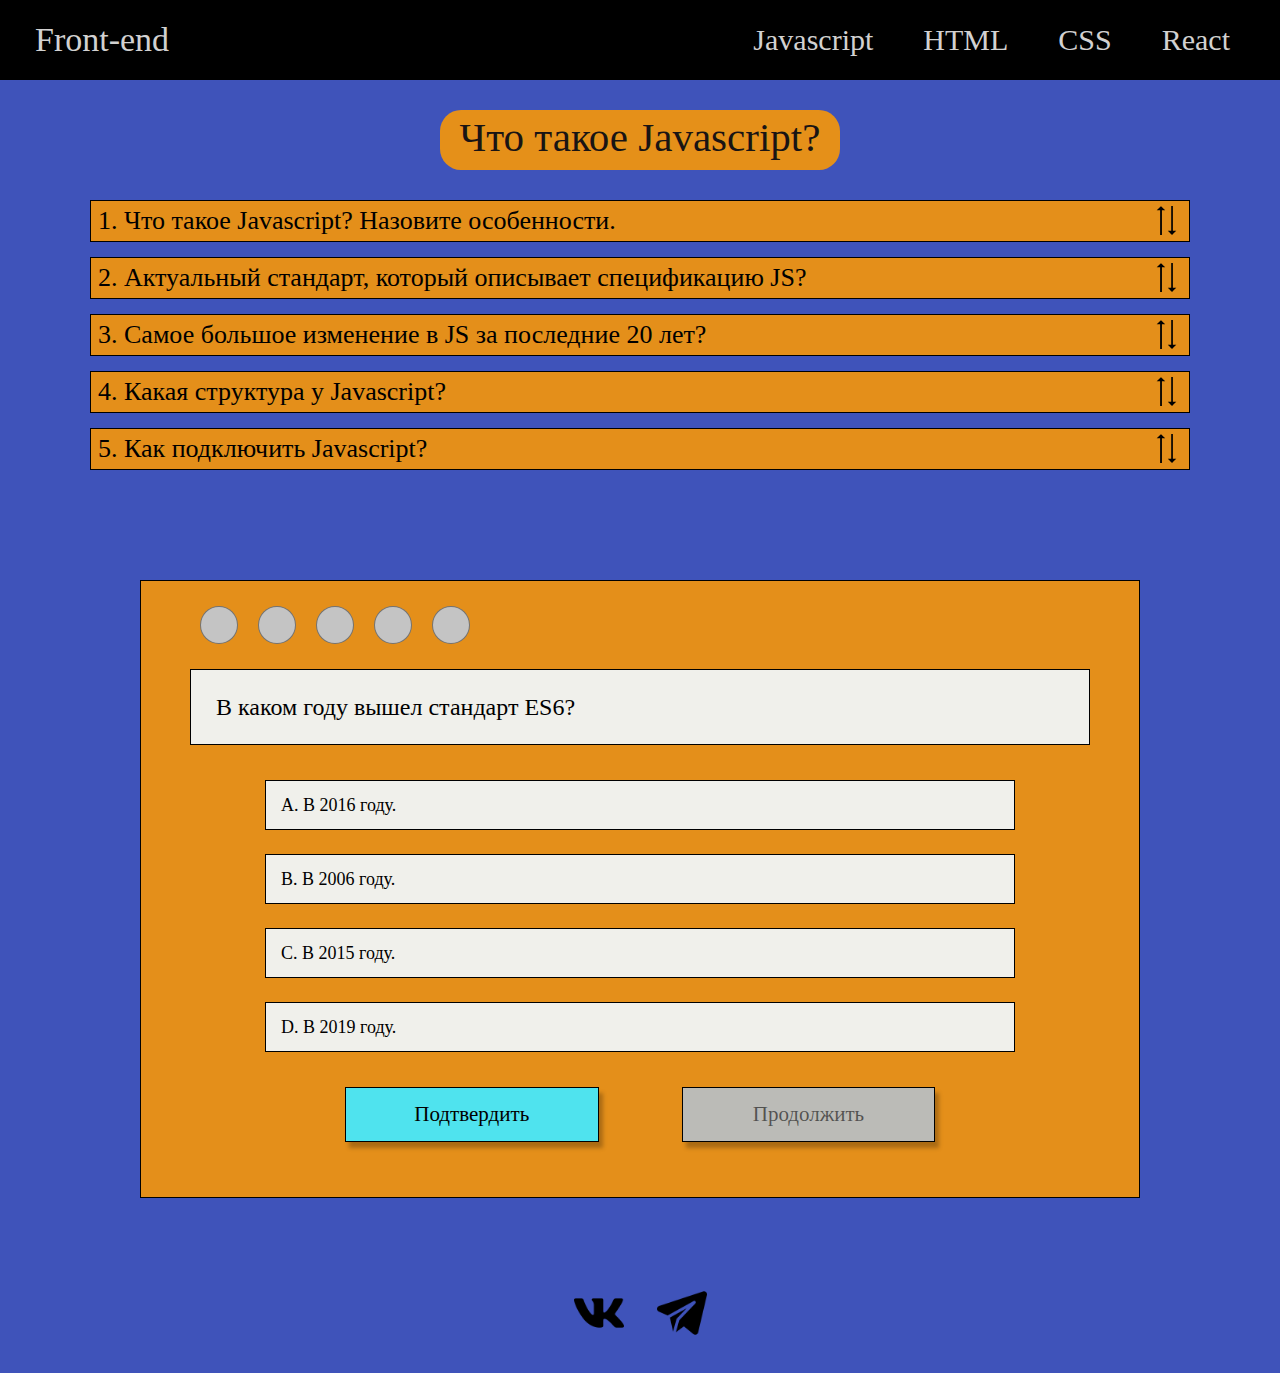
==== index.html @ df916495 "добавил стили для адаптивного меню" ====
<!DOCTYPE html>
<html lang="en">
<head>
    <meta charset="UTF-8">
    <meta http-equiv="X-UA-Compatible" content="IE=edge">
    <link rel="stylesheet" href="/css/style.css">
    <meta name="viewport" content="width=device-width, initial-scale=1.0">
    <title>Document</title>
</head>
<body>
    <wrapper class="wrapper">
        <header class="menu">
            <div class="menu__container">
                <div class="menu__row">
                    <div class="menu__title">Front-end</div>
                    <div class="menu__links">
                        <a href="" class="menu__link">Javascript</a>
                        <a href="" class="menu__link">HTML</a>
                        <a href="" class="menu__link">CSS</a>
                        <a href="" class="menu__link">React</a>
                    </div>
                    <div class="menu__burger">
                        <div class="menu__burger_slash1"></div>
                        <div class="menu__burger_slash2"></div>
                        <div class="menu__burger_slash3"></div>
                    </div>
                </div>
            </div>
        </header>
        <main class="main">
            <section class="answors">
                <div class="answors__container">
                    <div class="answors__title">Что такое Javascript?</div>
                        <ul class="answors__list">
                            <li class="answors__answor">Что такое Javascript? Назовите особенности.<span class="answors__arrow"></span></li>
                            <div class="answors__antwort"><p>Javascript - это полноценный динамический язык программирования, который применяется к HTML документу, и может обеспечить динамическую интерактивность на веб-сайтах.</p> 
                            <p>Обладает мультипарадигменностью, псевдомногопоточностью,  динамической типизацией, автоматическим управлением памятью и прототипным программированием.</p></div>
                            <li class="answors__answor">Актуальный стандарт, который описывает спецификацию JS?<span class="answors__arrow"></span></li>
                            <div class="answors__antwort"><p>ECMA-262(ECMAScript, ES) </p></div>
                            <li class="answors__answor">Самое большое изменение в JS за последние 20 лет?<span class="answors__arrow"></span></li>
                            <div class="answors__antwort"><p>Выход стандарта ECMAScript 2015(ES6), существенно упростившего работу над кодом.</p></div>
                            <li class="answors__answor">Какая структура у Javascript?<span class="answors__arrow"></span></li>
                            <div class="answors__antwort"><p>Javascript состоит из ядра(ECMAScript), BOM, DOM.</p></div>
                            <li class="answors__answor">Как подключить Javascript?<span class="answors__arrow"></span></li>
                            <div class="answors__antwort"><p>Можно написать код внутри тега &lt;script&gt; или внутри HTML тегов, но самый верный способ добавления это вынесение JS-кода в отдельный файл и подключение его в конце &lt;body&gt; с помощью тега &lt;script&gt;, где в атрибуте "src" указывается имя файла с кодом.</p>
                                <br>
                            <img src="/img/scriptsrc.png" alt=""></div>
                            </ul>
                </div>
            </section>
            <section class="test">
                <div class="test__container">
                    <div class="test__checks">
                        <div class="test__check-gray"></div>
                        <div class="test__check-gray"></div>
                        <div class="test__check-gray"></div>
                        <div class="test__check-gray"></div>
                        <div class="test__check-gray"></div>
                    </div>
                    <div class="test__answor">В каком году вышел стандарт ES6?</div>
                    <ul class="test__antworts">
                        <li class="test__antwort">В 2016 году.</li>
                        <li class="test__antwort">В 2006 году.</li>
                        <li class="test__antwort" value="yes">В 2015 году.</li>
                        <li class="test__antwort">В 2019 году.</li>
                    </ul>
                    <div class="test__buttons">
                        <button class="test__button-confirm">Подтвердить</button>
                        <button class="test__button-next">Продолжить</button>
                    </div>
                </div>
            </section>
        </main>
        <footer class="footer">
            <div class="footer__social">
                <a href="https://vk.com/jaikaandreika" target="_blank"> <img src="/img/vk.png" alt="ссылка на вк"></a>
                <a href="https://t.me/andrain30" target="_blank"> <img src="/img/telegram.png" alt="ссылка на телеграм"></a>
            </div>
        </footer>
    </wrapper>
    <script src="/script/index.js"></script>
    <script src="/script/test.js"></script>
</body>
</html>
---- css/style.css ----
@charset "UTF-8";
/*Обнуление*/
* {
  padding: 0;
  margin: 0;
  border: 0;
}

*, *:before, *:after {
  box-sizing: border-box;
}

:focus, :active {
  outline: none;
}

a:focus, a:active {
  outline: none;
}

nav, footer, header, aside {
  display: block;
}

html, body {
  font-family: Rubik;
  height: 100%;
  width: 100%;
  font-size: 100%;
  line-height: 1;
  font-size: 12px;
  -ms-text-size-adjust: 100%;
  -moz-text-size-adjust: 100%;
  -webkit-text-size-adjust: 100%;
}

input, button, textarea {
  font-family: inherit;
}

input::-ms-clear {
  display: none;
}

button {
  cursor: pointer;
}

button::-moz-focus-inner {
  padding: 0;
  border: 0;
}

a, a:visited {
  text-decoration: none;
}

a:hover {
  text-decoration: none;
}

ul, li {
  list-style: none;
}

img {
  vertical-align: top;
}

h1, h2, h3, h4, h5, h6 {
  font-size: inherit;
  font-weight: 400;
}

/*--------------------*/
body {
  background-color: rgba(25, 49, 172, 0.837);
}

.wrapper {
  overflow: hidden;
  min-height: 100%;
  display: flex;
  flex-direction: column;
}

.menu__container {
  margin: 0 auto;
  background-color: #000000;
}

.menu__row {
  padding: 0 25px;
  display: flex;
  align-items: center;
  margin-bottom: 30px;
}

@media (max-width: 841px) {
  .menu__row {
    height: 60px;
  }
}

.menu__title {
  color: #d2d1d1;
  font-size: 34px;
  padding: 10px;
  flex: 0 0 200px;
}

@media (max-width: 1137px) {
  .menu__title {
    font-size: 30px;
  }
}

@media (max-width: 1137px) and (max-width: 841px) {
  .menu__title {
    font-size: 28px;
  }
}

.menu__links {
  height: 80px;
  flex: 0 1 100%;
  display: flex;
  align-items: center;
  justify-content: flex-end;
}

.menu__link {
  color: #d2d1d1;
  text-decoration: none;
  font-size: 30px;
  padding: 10px 25px;
}

@media (max-width: 1137px) {
  .menu__link {
    font-size: 28px;
  }
}

@media (max-width: 1137px) and (max-width: 841px) {
  .menu__link {
    font-size: 26px;
    padding: 8px 20px;
  }
}

@media (max-width: 1137px) and (max-width: 841px) and (max-width: 710px) {
  .menu__link {
    display: none;
  }
}

.menu__burger {
  width: 28px;
  height: 26px;
  position: relative;
  display: none;
}

@media (max-width: 710px) {
  .menu__burger {
    display: block;
    padding: 0 10px;
  }
}

.menu__burger_slash1 {
  background-color: #fefefe;
  width: 28px;
  height: 2px;
  position: absolute;
  top: 0;
  left: 0;
}

.menu__burger_slash2 {
  position: absolute;
  top: 13px;
  left: 0;
  background-color: #fefefe;
  width: 28px;
  height: 2px;
}

.menu__burger_slash3 {
  position: absolute;
  bottom: 0;
  left: 0;
  background-color: #fefefe;
  width: 28px;
  height: 2px;
}

.main {
  flex: 1 0 auto;
  padding: 0 15px;
}

.answors__block {
  margin-bottom: 54px;
}

.answors__container {
  width: 1100px;
  margin: 0 auto;
}

.answors__title {
  max-width: 400px;
  margin: 0 auto;
  height: 60px;
  background: #ff9900dd;
  font-size: 41px;
  line-height: 25px;
  padding: 15px 0;
  margin-bottom: 30px;
  text-align: center;
  border-radius: 21px;
  color: #191414;
}

@media (max-width: 992px) {
  .answors__title {
    max-width: 300px;
    font-size: 30px;
  }
}

.answors__answor {
  width: 1100px;
  list-style-position: inside;
  list-style-type: decimal;
  background: #ff9900dc;
  border: 1.7px solid #000000;
  border-bottom: 1.7px solid black;
  font-size: 26px;
  padding: 7px;
  margin-bottom: 15px;
  position: relative;
}

.answors__arrow:after {
  content: "";
  background: url("/img/arrows.svg") no-repeat;
  background-size: 45px 29px;
  width: 45px;
  height: 29px;
  position: absolute;
  top: 5px;
  right: 0;
  cursor: pointer;
}

.answors__antwort {
  width: 1100px;
  font-size: 0;
  font-weight: 0;
  height: 0px;
  overflow: hidden;
  transition: 0.5s ease-in;
}

.answors__antwort p {
  margin-bottom: 15px;
}

.answors__antwort p:last-child {
  margin: 0;
}

.answors__antwort:last-child {
  margin-bottom: 95px;
}

.answors__antwort-visible {
  transition: 0.5s ease-in;
  background-color: rgba(240, 246, 251, 0.935);
  padding: 17px;
  height: auto;
  margin-bottom: 15px;
  overflow: visible;
}

.answors__antwort-visible p {
  color: black;
  font-size: 20px;
  font-weight: 400;
  line-height: 27px;
}

.answors__antwort-visible:last-child {
  margin-bottom: 95px;
}

.footer {
  flex: 0 0 auto;
  height: 85px;
  text-align: center;
}

.footer img {
  margin: 0 15px 0 0;
  width: 50px;
  height: 50px;
}

.footer img:last-child {
  margin-left: 15px;
}

.test__container {
  width: 1000px;
  margin: 0 auto;
  min-height: 551px;
  background: #ff9900dc;
  display: flex;
  flex-direction: column;
  text-align: center;
  margin-bottom: 90px;
  align-items: center;
  border: 1.5px solid black;
}

.test__checks {
  width: 900px;
  display: flex;
}

.test__check-gray {
  width: 38px;
  height: 38px;
  border-radius: 50%;
  background: #C4C4C4;
  border: 0.5px solid rgba(0, 0, 0, 0.41);
  margin: 25px 10px 25px 10px;
}

.test__answor {
  padding: 25px;
  margin: 0 0 35px 0;
  width: 900px;
  text-align: left;
  border: solid black 1.5px;
  font-size: 24px;
  background-color: rgba(240, 246, 251, 0.935);
}

.test__antworts {
  text-align: left;
  margin: 0 0 35px 0;
}

.test__antwort {
  list-style-type: upper-latin;
  list-style-position: inside;
  padding: 15px;
  margin-bottom: 24px;
  font-size: 18px;
  text-align: left;
  width: 750px;
  background-color: rgba(240, 246, 251, 0.935);
  border: 1px solid black;
  cursor: pointer;
}

.test__antwort:last-child {
  margin: 0;
}

.test__buttons {
  margin-bottom: 55px;
}

.test__button-confirm {
  padding: 14px 68.5px;
  font-size: 21px;
  margin-right: 40px;
  border: 1px solid black;
  box-shadow: 4px 6px 4px rgba(0, 0, 0, 0.25);
  background: rgba(68, 233, 255, 0.93);
}

.test__button-confirm:active {
  box-shadow: 2px 3px 2px rgba(0, 0, 0, 0.25);
  transform: translateX(2px);
  transform: translateY(2px);
}

.test__button-next {
  padding: 14px 70px;
  font-size: 21px;
  margin-left: 40px;
  border: 1px solid black;
  box-shadow: 4px 6px 4px rgba(0, 0, 0, 0.25);
  background: #BBBBB7;
  color: rgba(0, 0, 0, 0.56);
}

.test__button-next:active {
  box-shadow: 2px 3px 2px rgba(0, 0, 0, 0.25);
  transform: translateX(2px);
  transform: translateY(2px);
}
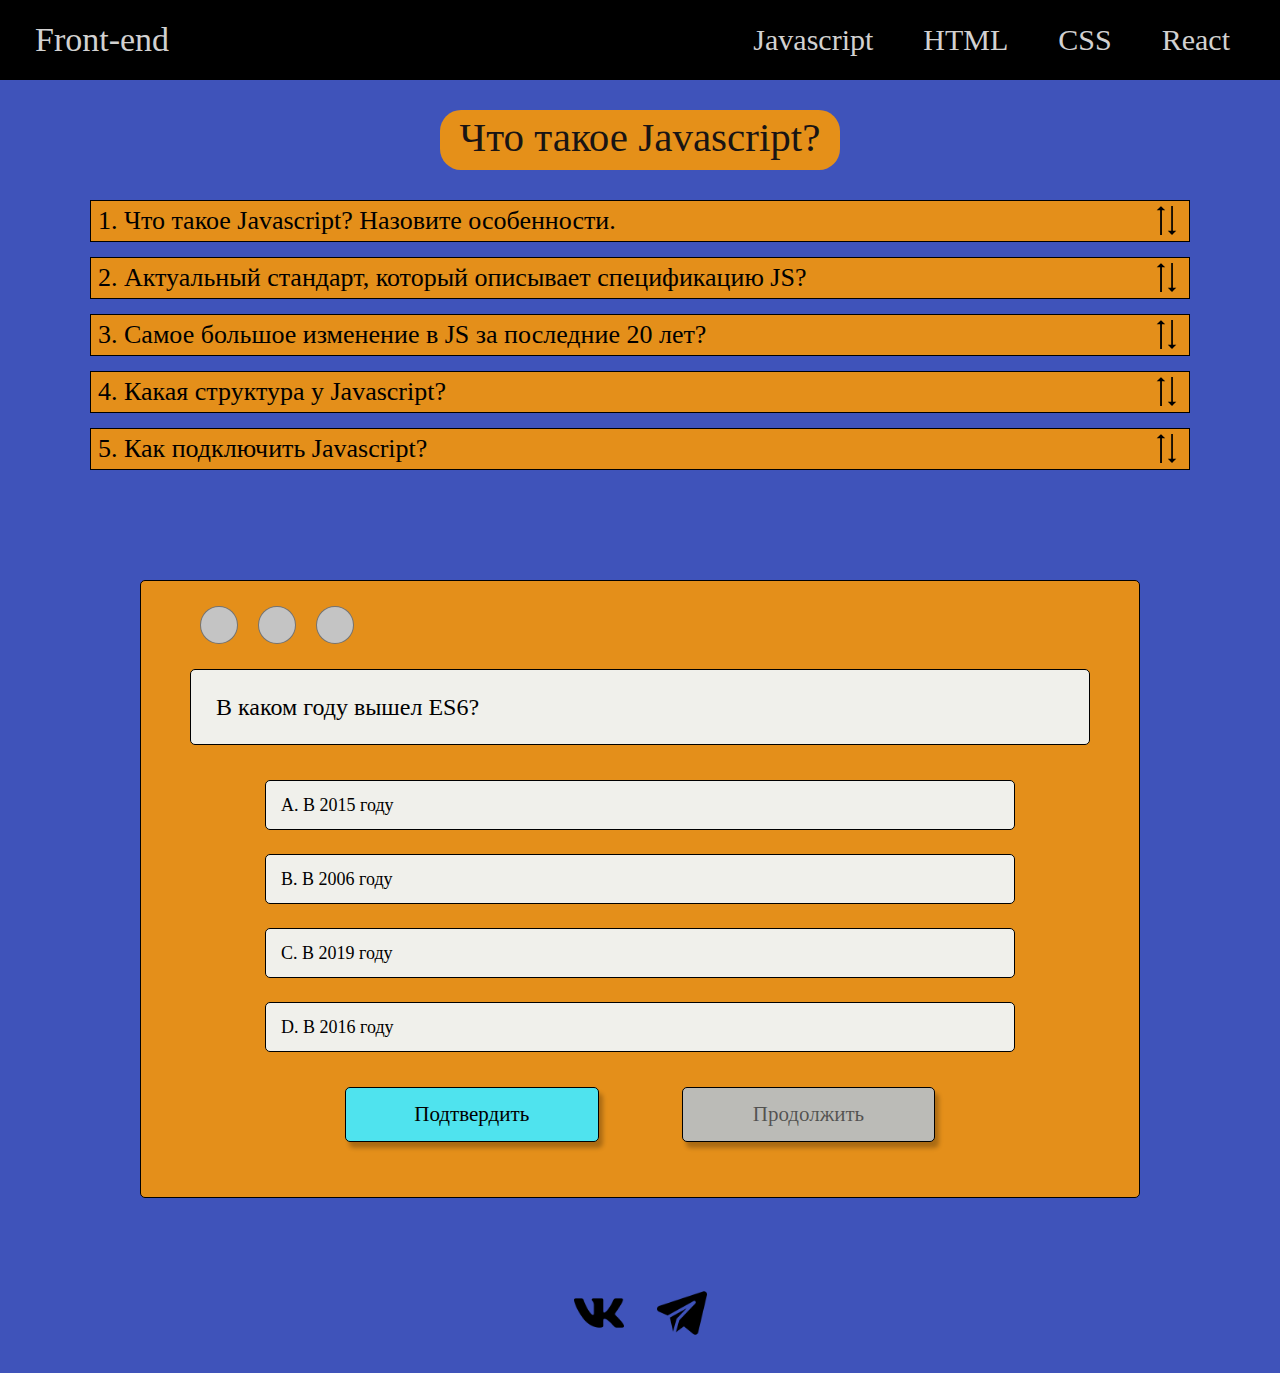
==== commit 5cffbd09: "почти рабочая викторинка" ====
--- a/index.html
+++ b/index.html
@@ -54,15 +54,13 @@
                         <div class="test__check-gray"></div>
                         <div class="test__check-gray"></div>
                         <div class="test__check-gray"></div>
-                        <div class="test__check-gray"></div>
-                        <div class="test__check-gray"></div>
                     </div>
-                    <div class="test__answor">В каком году вышел стандарт ES6?</div>
+                    <div class="test__answor"><p class="answor"></p></div>
                     <ul class="test__antworts">
-                        <li class="test__antwort">В 2016 году.</li>
-                        <li class="test__antwort">В 2006 году.</li>
-                        <li class="test__antwort" value="yes">В 2015 году.</li>
-                        <li class="test__antwort">В 2019 году.</li>
+                        <li class="test__antwort antwort1"></li>
+                        <li class="test__antwort antwort2"></li>
+                        <li class="test__antwort antwort3"></li>
+                        <li class="test__antwort antwort4"></li>
                     </ul>
                     <div class="test__buttons">
                         <button class="test__button-confirm">Подтвердить</button>
@@ -80,5 +78,6 @@
     </wrapper>
     <script src="/script/index.js"></script>
     <script src="/script/test.js"></script>
+    <script src="/script/burger.js"></script>
 </body>
 </html>--- a/css/style.css
+++ b/css/style.css
@@ -160,6 +160,7 @@
   height: 26px;
   position: relative;
   display: none;
+  cursor: pointer;
 }
 
 @media (max-width: 710px) {
@@ -180,7 +181,7 @@
 
 .menu__burger_slash2 {
   position: absolute;
-  top: 13px;
+  top: 12.5px;
   left: 0;
   background-color: #fefefe;
   width: 28px;
@@ -314,6 +315,7 @@
 }
 
 .test__container {
+  border-radius: 5px;
   width: 1000px;
   margin: 0 auto;
   min-height: 551px;
@@ -348,6 +350,7 @@
   border: solid black 1.5px;
   font-size: 24px;
   background-color: rgba(240, 246, 251, 0.935);
+  border-radius: 5px;
 }
 
 .test__antworts {
@@ -366,10 +369,23 @@
   background-color: rgba(240, 246, 251, 0.935);
   border: 1px solid black;
   cursor: pointer;
+  border-radius: 5px;
 }
 
 .test__antwort:last-child {
   margin: 0;
+}
+
+.test__antwort-red {
+  background-color: #e13434;
+}
+
+.test__antwort-gray {
+  background-color: #c1c0c0;
+}
+
+.test__antwort-green {
+  background-color: #40b640;
 }
 
 .test__buttons {
@@ -383,6 +399,7 @@
   border: 1px solid black;
   box-shadow: 4px 6px 4px rgba(0, 0, 0, 0.25);
   background: rgba(68, 233, 255, 0.93);
+  border-radius: 5px;
 }
 
 .test__button-confirm:active {
@@ -399,9 +416,18 @@
   box-shadow: 4px 6px 4px rgba(0, 0, 0, 0.25);
   background: #BBBBB7;
   color: rgba(0, 0, 0, 0.56);
-}
-
-.test__button-next:active {
+  border-radius: 5px;
+}
+
+.test__button-next-red {
+  background-color: #e13434;
+}
+
+.test__button-next-green {
+  background-color: #40b640;
+}
+
+.test__button-next-green:active {
   box-shadow: 2px 3px 2px rgba(0, 0, 0, 0.25);
   transform: translateX(2px);
   transform: translateY(2px);
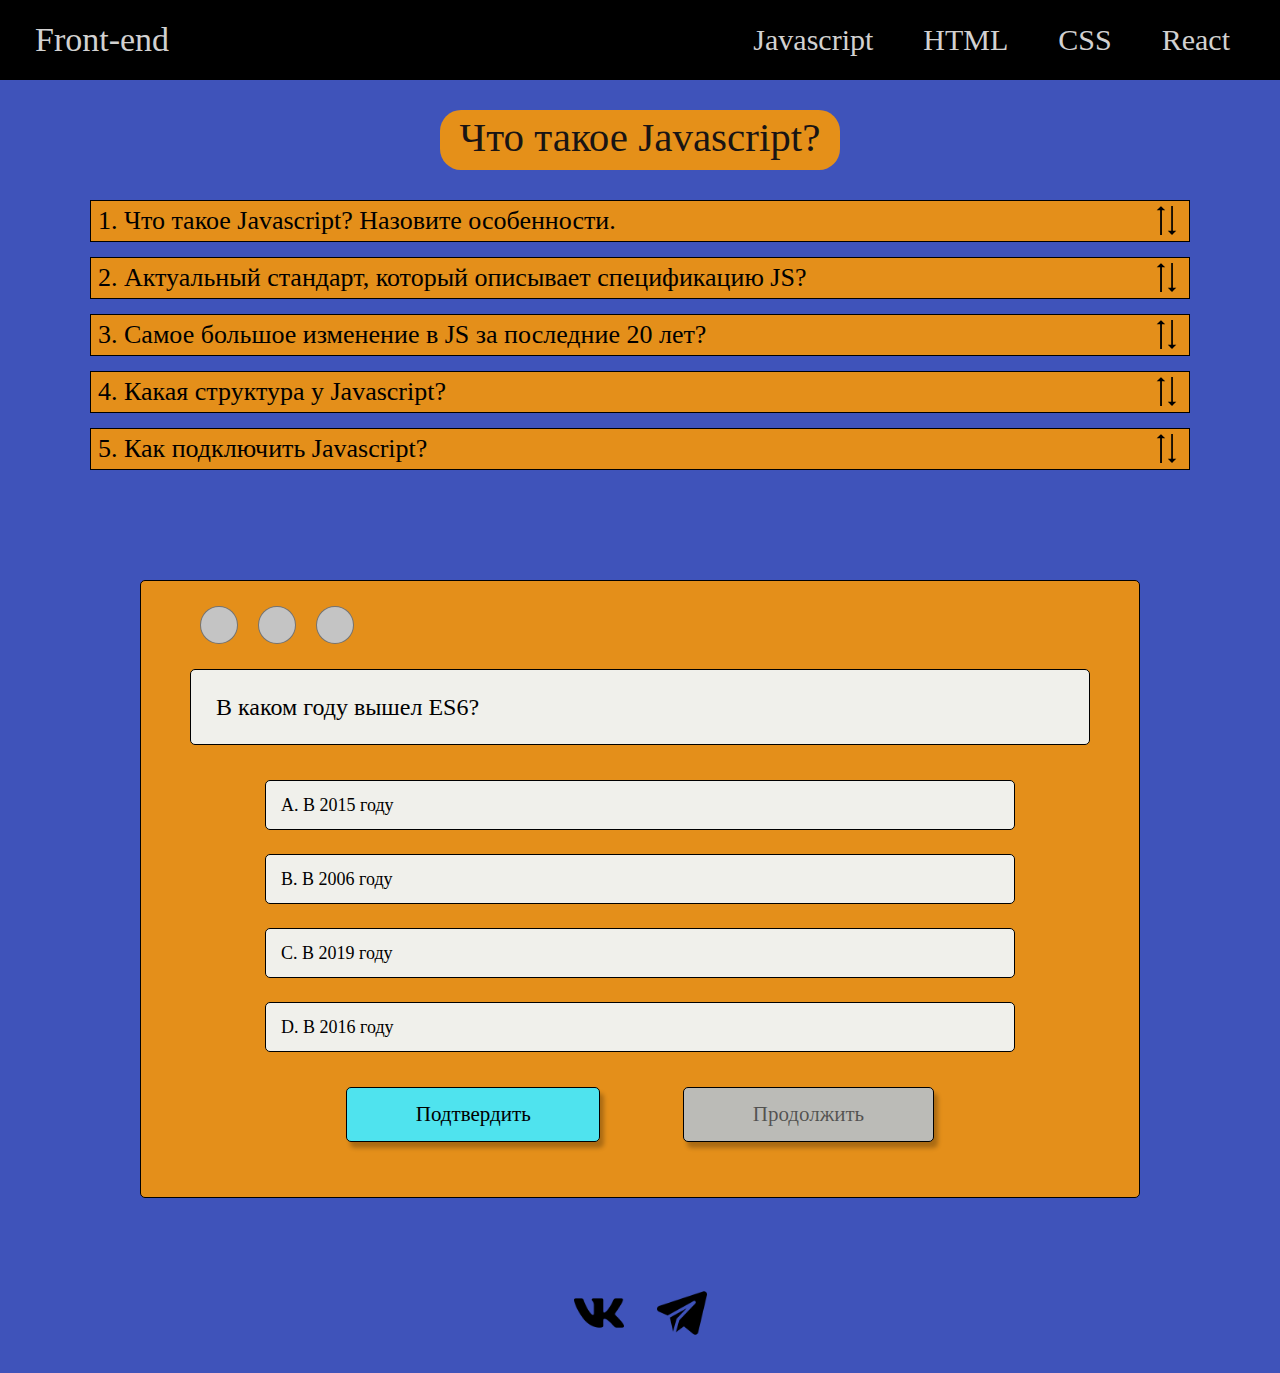
==== commit dc6fbb78: "викторина рабочая, без окна результатов" ====
--- a/index.html
+++ b/index.html
@@ -51,9 +51,6 @@
             <section class="test">
                 <div class="test__container">
                     <div class="test__checks">
-                        <div class="test__check-gray"></div>
-                        <div class="test__check-gray"></div>
-                        <div class="test__check-gray"></div>
                     </div>
                     <div class="test__answor"><p class="answor"></p></div>
                     <ul class="test__antworts">
@@ -64,7 +61,7 @@
                     </ul>
                     <div class="test__buttons">
                         <button class="test__button-confirm">Подтвердить</button>
-                        <button class="test__button-next">Продолжить</button>
+                        <button class="test__button-gray">Продолжить</button>
                     </div>
                 </div>
             </section>
--- a/css/style.css
+++ b/css/style.css
@@ -342,6 +342,14 @@
   margin: 25px 10px 25px 10px;
 }
 
+.test .test__check-green {
+  background-color: #40b640;
+}
+
+.test__check-red {
+  background-color: #e13434;
+}
+
 .test__answor {
   padding: 25px;
   margin: 0 0 35px 0;
@@ -376,6 +384,10 @@
   margin: 0;
 }
 
+.test__antwort-picked {
+  background: rgba(68, 233, 255, 0.93);
+}
+
 .test__antwort-red {
   background-color: #e13434;
 }
@@ -408,8 +420,19 @@
   transform: translateY(2px);
 }
 
-.test__button-next {
-  padding: 14px 70px;
+.test__button-confirm-gray {
+  padding: 14px 68.5px;
+  font-size: 21px;
+  margin-right: 40px;
+  border: 1px solid black;
+  box-shadow: 4px 6px 4px rgba(0, 0, 0, 0.25);
+  background: #BBBBB7;
+  color: rgba(0, 0, 0, 0.56);
+  border-radius: 5px;
+}
+
+.test__button-gray {
+  padding: 14px 68.5px;
   font-size: 21px;
   margin-left: 40px;
   border: 1px solid black;
@@ -419,12 +442,9 @@
   border-radius: 5px;
 }
 
-.test__button-next-red {
-  background-color: #e13434;
-}
-
 .test__button-next-green {
   background-color: #40b640;
+  color: black;
 }
 
 .test__button-next-green:active {
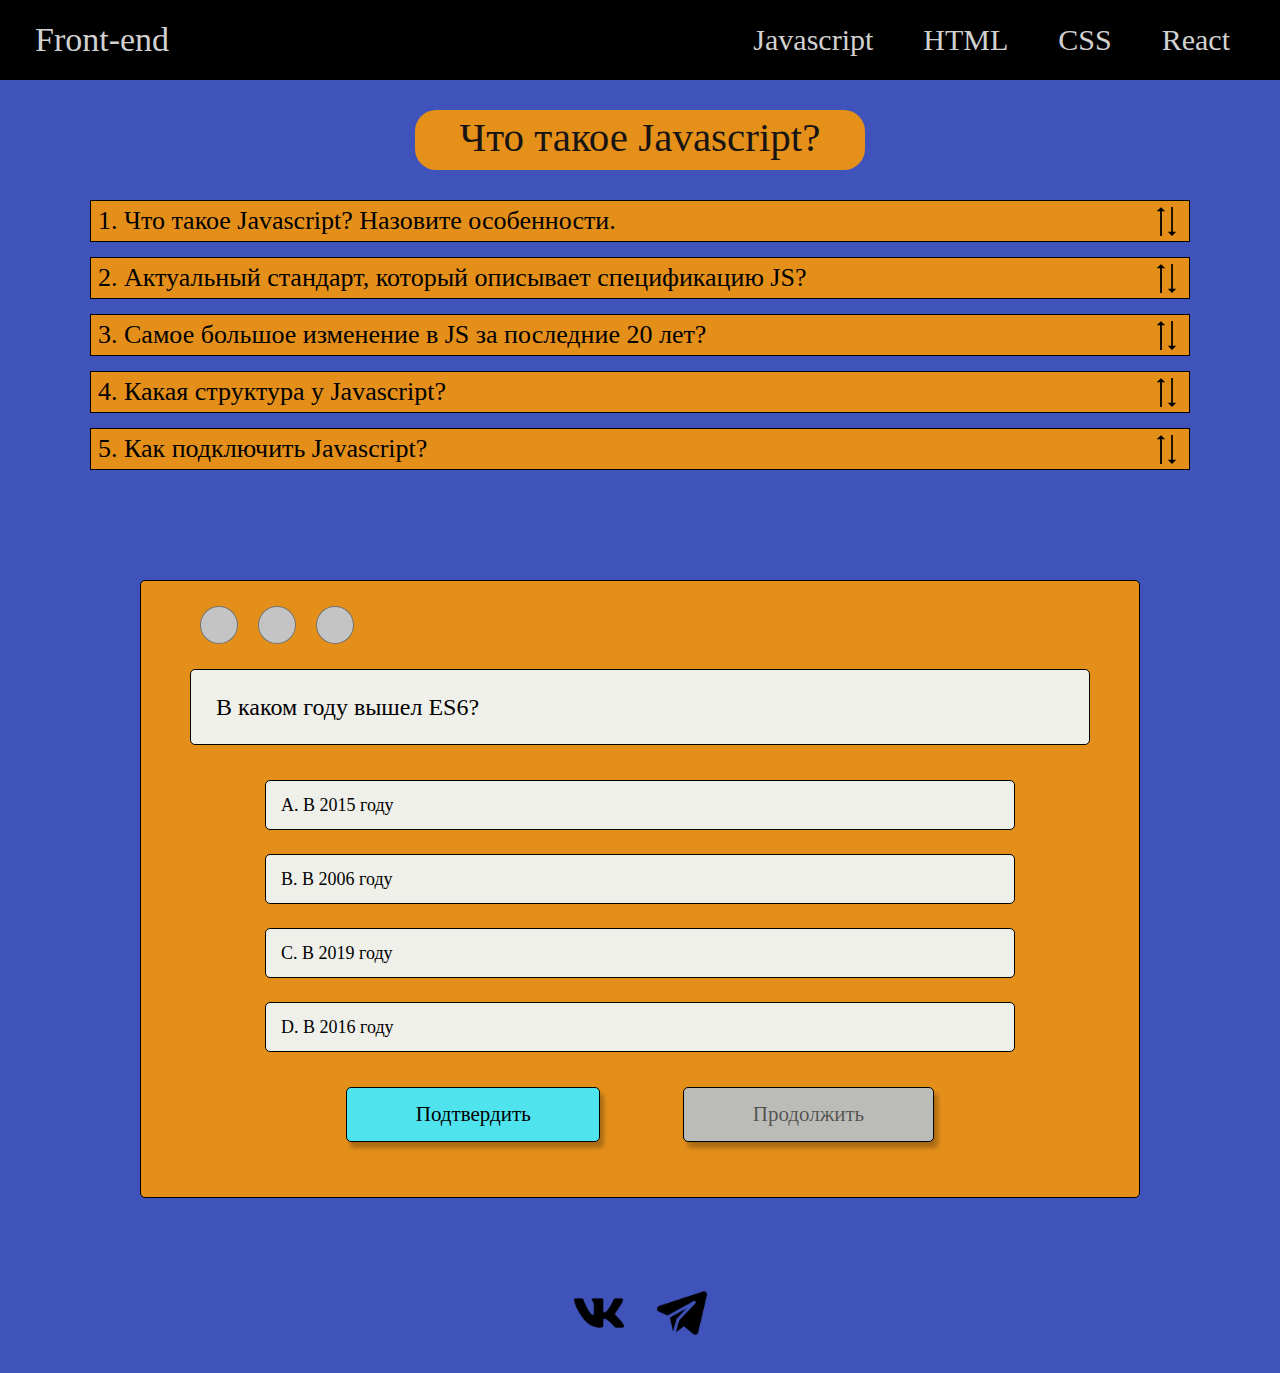
==== commit bed8c656: "добавлен адаптив" ====
--- a/index.html
+++ b/index.html
@@ -35,7 +35,7 @@
                             <li class="answors__answor">Что такое Javascript? Назовите особенности.<span class="answors__arrow"></span></li>
                             <div class="answors__antwort"><p>Javascript - это полноценный динамический язык программирования, который применяется к HTML документу, и может обеспечить динамическую интерактивность на веб-сайтах.</p> 
                             <p>Обладает мультипарадигменностью, псевдомногопоточностью,  динамической типизацией, автоматическим управлением памятью и прототипным программированием.</p></div>
-                            <li class="answors__answor">Актуальный стандарт, который описывает спецификацию JS?<span class="answors__arrow"></span></li>
+                            <li class="answors__answor" lang="ru">Актуальный стандарт, который описывает спецификацию JS?<span class="answors__arrow"></span></li>
                             <div class="answors__antwort"><p>ECMA-262(ECMAScript, ES) </p></div>
                             <li class="answors__answor">Самое большое изменение в JS за последние 20 лет?<span class="answors__arrow"></span></li>
                             <div class="answors__antwort"><p>Выход стандарта ECMAScript 2015(ES6), существенно упростившего работу над кодом.</p></div>
@@ -63,7 +63,15 @@
                         <button class="test__button-confirm">Подтвердить</button>
                         <button class="test__button-gray">Продолжить</button>
                     </div>
-                </div>
+                    <div class="test__result">
+                        <p class="test__result-percent"></p>
+                        <div class="test__result-diagramma">
+                            <div class="test__result-progress"></div>
+                        </div>
+                        <button class="test__result__button-again">Повторить</button>
+                        <button class="test__result__button-close">Закрыть</button>
+                    </div>
+                </div>  
             </section>
         </main>
         <footer class="footer">
--- a/css/style.css
+++ b/css/style.css
@@ -202,17 +202,37 @@
   padding: 0 15px;
 }
 
-.answors__block {
-  margin-bottom: 54px;
-}
-
 .answors__container {
   width: 1100px;
   margin: 0 auto;
 }
 
+@media (max-width: 1137px) {
+  .answors__container {
+    width: 820px;
+  }
+}
+
+@media (max-width: 1137px) and (max-width: 841px) {
+  .answors__container {
+    width: 740px;
+  }
+}
+
+@media (max-width: 1137px) and (max-width: 841px) and (max-width: 767px) {
+  .answors__container {
+    width: 464px;
+  }
+}
+
+@media (max-width: 1137px) and (max-width: 841px) and (max-width: 767px) and (max-width: 479px) {
+  .answors__container {
+    width: 290px;
+  }
+}
+
 .answors__title {
-  max-width: 400px;
+  max-width: 450px;
   margin: 0 auto;
   height: 60px;
   background: #ff9900dd;
@@ -225,10 +245,43 @@
   color: #191414;
 }
 
-@media (max-width: 992px) {
+@media (max-width: 1137px) {
   .answors__title {
+    font-size: 35px;
+    height: 55px;
+    line-height: 22px;
+    padding: 13px 0;
+    max-width: 350px;
+  }
+}
+
+@media (max-width: 1137px) and (max-width: 841px) {
+  .answors__title {
+    font-size: 27px;
+    height: 50px;
+    line-height: 21px;
+    padding: 12px 0;
     max-width: 300px;
-    font-size: 30px;
+  }
+}
+
+@media (max-width: 1137px) and (max-width: 841px) and (max-width: 767px) {
+  .answors__title {
+    font-size: 26px;
+    height: 45px;
+    line-height: 24px;
+    padding: 9px 0;
+    max-width: 280px;
+  }
+}
+
+@media (max-width: 1137px) and (max-width: 841px) and (max-width: 767px) and (max-width: 479px) {
+  .answors__title {
+    font-size: 25px;
+    height: 43px;
+    line-height: 24px;
+    padding: 9px 0;
+    max-width: 270px;
   }
 }
 
@@ -245,6 +298,37 @@
   position: relative;
 }
 
+@media (max-width: 1137px) {
+  .answors__answor {
+    max-width: 815px;
+  }
+}
+
+@media (max-width: 1137px) and (max-width: 841px) {
+  .answors__answor {
+    max-width: 740px;
+    font-size: 24px;
+  }
+}
+
+@media (max-width: 1137px) and (max-width: 841px) and (max-width: 767px) {
+  .answors__answor {
+    max-width: 456px;
+    font-size: 20px;
+    line-height: 24px;
+    padding-right: 45px;
+  }
+}
+
+@media (max-width: 1137px) and (max-width: 841px) and (max-width: 767px) and (max-width: 479px) {
+  .answors__answor {
+    max-width: 290px;
+    font-size: 18px;
+    padding-right: 21px;
+    line-height: 21px;
+  }
+}
+
 .answors__arrow:after {
   content: "";
   background: url("/img/arrows.svg") no-repeat;
@@ -252,9 +336,42 @@
   width: 45px;
   height: 29px;
   position: absolute;
-  top: 5px;
+  bottom: 5px;
   right: 0;
   cursor: pointer;
+}
+
+@media (max-width: 1137px) and (max-width: 841px) {
+  .answors__arrow:after {
+    background-size: 41px 26px;
+    width: 41px;
+    height: 26px;
+    position: absolute;
+    bottom: 5px;
+    right: 0;
+  }
+}
+
+@media (max-width: 1137px) and (max-width: 841px) and (max-width: 767px) {
+  .answors__arrow:after {
+    background-size: 35px 21px;
+    width: 35px;
+    height: 21px;
+    position: absolute;
+    bottom: 4px;
+    right: -3px;
+  }
+}
+
+@media (max-width: 1137px) and (max-width: 841px) and (max-width: 767px) and (max-width: 479px) {
+  .answors__arrow:after {
+    background-size: 27px 20px;
+    width: 27px;
+    height: 20px;
+    position: absolute;
+    bottom: 3px;
+    right: -3px;
+  }
 }
 
 .answors__antwort {
@@ -266,6 +383,33 @@
   transition: 0.5s ease-in;
 }
 
+@media (max-width: 1137px) {
+  .answors__antwort {
+    max-width: 815px;
+  }
+}
+
+@media (max-width: 1137px) and (max-width: 841px) {
+  .answors__antwort {
+    max-width: 740px;
+  }
+}
+
+@media (max-width: 1137px) and (max-width: 841px) and (max-width: 767px) {
+  .answors__antwort {
+    max-width: 456px;
+  }
+}
+
+@media (max-width: 1137px) and (max-width: 841px) and (max-width: 767px) and (max-width: 479px) {
+  .answors__antwort {
+    max-width: 290px;
+  }
+  .answors__antwort:last-child {
+    margin-bottom: 15px;
+  }
+}
+
 .answors__antwort p {
   margin-bottom: 15px;
 }
@@ -276,6 +420,31 @@
 
 .answors__antwort:last-child {
   margin-bottom: 95px;
+  margin-bottom: 95px;
+}
+
+@media (max-width: 1137px) {
+  .answors__antwort:last-child {
+    margin-bottom: 85px;
+  }
+}
+
+@media (max-width: 1137px) and (max-width: 841px) {
+  .answors__antwort:last-child {
+    margin-bottom: 65px;
+  }
+}
+
+@media (max-width: 1137px) and (max-width: 841px) and (max-width: 767px) {
+  .answors__antwort:last-child {
+    margin-bottom: 55px;
+  }
+}
+
+@media (max-width: 1137px) and (max-width: 841px) and (max-width: 767px) and (max-width: 479px) {
+  .answors__antwort:last-child {
+    margin-bottom: 35px;
+  }
 }
 
 .answors__antwort-visible {
@@ -294,8 +463,92 @@
   line-height: 27px;
 }
 
+@media (max-width: 1137px) and (max-width: 841px) {
+  .answors__antwort-visible p {
+    font-size: 22px;
+  }
+}
+
+@media (max-width: 1137px) and (max-width: 841px) and (max-width: 767px) {
+  .answors__antwort-visible p {
+    font-size: 18px;
+    line-height: 24px;
+  }
+}
+
+@media (max-width: 1137px) and (max-width: 841px) and (max-width: 767px) and (max-width: 479px) {
+  .answors__antwort-visible p {
+    font-size: 15px;
+    line-height: 21px;
+  }
+}
+
+.answors__antwort-visible img {
+  width: 500px;
+}
+
+@media (max-width: 1137px) {
+  .answors__antwort-visible {
+    padding: 13px;
+  }
+  .answors__antwort-visible img {
+    width: 480px;
+  }
+}
+
+@media (max-width: 1137px) and (max-width: 841px) {
+  .answors__antwort-visible {
+    padding: 10px;
+  }
+  .answors__antwort-visible img {
+    width: 460px;
+  }
+}
+
+@media (max-width: 1137px) and (max-width: 841px) and (max-width: 767px) {
+  .answors__antwort-visible {
+    padding: 10px;
+  }
+  .answors__antwort-visible img {
+    width: 360px;
+  }
+}
+
+@media (max-width: 1137px) and (max-width: 841px) and (max-width: 767px) and (max-width: 479px) {
+  .answors__antwort-visible {
+    padding: 8px;
+  }
+  .answors__antwort-visible img {
+    width: 275px;
+  }
+}
+
 .answors__antwort-visible:last-child {
   margin-bottom: 95px;
+}
+
+@media (max-width: 1137px) {
+  .answors__antwort-visible:last-child {
+    margin-bottom: 85px;
+  }
+}
+
+@media (max-width: 1137px) and (max-width: 841px) {
+  .answors__antwort-visible:last-child {
+    margin-bottom: 65px;
+  }
+}
+
+@media (max-width: 1137px) and (max-width: 841px) and (max-width: 767px) {
+  .answors__antwort-visible:last-child {
+    margin-bottom: 55px;
+  }
+}
+
+@media (max-width: 1137px) and (max-width: 841px) and (max-width: 767px) and (max-width: 479px) {
+  .answors__antwort-visible:last-child {
+    margin-bottom: 35px;
+  }
 }
 
 .footer {
@@ -314,11 +567,55 @@
   margin-left: 15px;
 }
 
+@media (max-width: 1137px) {
+  .footer {
+    height: 75px;
+  }
+  .footer img {
+    margin: 0 15px 0 0;
+    width: 45px;
+    height: 45px;
+  }
+}
+
+@media (max-width: 1137px) and (max-width: 841px) {
+  .footer {
+    height: 65px;
+  }
+  .footer img {
+    margin: 0 12px 0 0;
+    width: 40px;
+    height: 40px;
+  }
+}
+
+@media (max-width: 1137px) and (max-width: 841px) and (max-width: 767px) {
+  .footer {
+    height: 55px;
+  }
+  .footer img {
+    margin: 0 10px 0 0;
+    width: 35px;
+    height: 35px;
+  }
+}
+
+@media (max-width: 1137px) and (max-width: 841px) and (max-width: 767px) and (max-width: 479px) {
+  .footer {
+    height: 45px;
+  }
+  .footer img {
+    margin: 0 8px 0 0;
+    width: 32px;
+    height: 32px;
+  }
+}
+
 .test__container {
   border-radius: 5px;
   width: 1000px;
   margin: 0 auto;
-  min-height: 551px;
+  height: auto;
   background: #ff9900dc;
   display: flex;
   flex-direction: column;
@@ -328,9 +625,61 @@
   border: 1.5px solid black;
 }
 
+@media (max-width: 1137px) {
+  .test__container {
+    width: 820px;
+    margin-bottom: 70px;
+  }
+}
+
+@media (max-width: 1137px) and (max-width: 841px) {
+  .test__container {
+    width: 740px;
+    margin-bottom: 50px;
+  }
+}
+
+@media (max-width: 1137px) and (max-width: 841px) and (max-width: 767px) {
+  .test__container {
+    width: 464px;
+    margin-bottom: 30px;
+  }
+}
+
+@media (max-width: 1137px) and (max-width: 841px) and (max-width: 767px) and (max-width: 479px) {
+  .test__container {
+    width: 290px;
+    margin-bottom: 15px;
+  }
+}
+
 .test__checks {
   width: 900px;
   display: flex;
+}
+
+@media (max-width: 1137px) {
+  .test__checks {
+    width: 805px;
+  }
+}
+
+@media (max-width: 1137px) and (max-width: 841px) {
+  .test__checks {
+    width: 725px;
+  }
+}
+
+@media (max-width: 1137px) and (max-width: 841px) and (max-width: 767px) {
+  .test__checks {
+    width: 452px;
+  }
+}
+
+@media (max-width: 1137px) and (max-width: 841px) and (max-width: 767px) and (max-width: 479px) {
+  .test__checks {
+    width: 276px;
+  }
 }
 
 .test__check-gray {
@@ -340,6 +689,34 @@
   background: #C4C4C4;
   border: 0.5px solid rgba(0, 0, 0, 0.41);
   margin: 25px 10px 25px 10px;
+}
+
+@media (max-width: 1137px) {
+  .test__check-gray {
+    width: 35px;
+    height: 35px;
+  }
+}
+
+@media (max-width: 1137px) and (max-width: 841px) {
+  .test__check-gray {
+    width: 32px;
+    height: 32px;
+  }
+}
+
+@media (max-width: 1137px) and (max-width: 841px) and (max-width: 767px) {
+  .test__check-gray {
+    width: 28px;
+    height: 28px;
+  }
+}
+
+@media (max-width: 1137px) and (max-width: 841px) and (max-width: 767px) and (max-width: 479px) {
+  .test__check-gray {
+    width: 26px;
+    height: 26px;
+  }
 }
 
 .test .test__check-green {
@@ -361,9 +738,73 @@
   border-radius: 5px;
 }
 
+@media (max-width: 1137px) {
+  .test__answor {
+    width: 780px;
+    font-size: 23px;
+    line-height: 28px;
+    padding: 23px 15px;
+    margin: 0 0 33px 0;
+  }
+}
+
+@media (max-width: 1137px) and (max-width: 841px) {
+  .test__answor {
+    width: 690px;
+    font-size: 22px;
+    padding: 21px 13px;
+    line-height: 26px;
+    margin: 0 0 28px 0;
+  }
+}
+
+@media (max-width: 1137px) and (max-width: 841px) and (max-width: 767px) {
+  .test__answor {
+    width: 422px;
+    font-size: 21px;
+    padding: 19px 10px;
+    line-height: 24px;
+    margin: 0 0 26px 0;
+  }
+}
+
+@media (max-width: 1137px) and (max-width: 841px) and (max-width: 767px) and (max-width: 479px) {
+  .test__answor {
+    width: 269px;
+    font-size: 20px;
+    padding: 17px 8px;
+    line-height: 22px;
+    margin: 0 0 22px 0;
+  }
+}
+
 .test__antworts {
   text-align: left;
   margin: 0 0 35px 0;
+}
+
+@media (max-width: 1137px) {
+  .test__antworts {
+    margin: 0 0 32px 0;
+  }
+}
+
+@media (max-width: 1137px) and (max-width: 841px) {
+  .test__antworts {
+    margin: 0 0 28px 0;
+  }
+}
+
+@media (max-width: 1137px) and (max-width: 841px) and (max-width: 767px) {
+  .test__antworts {
+    margin: 0 0 25px 0;
+  }
+}
+
+@media (max-width: 1137px) and (max-width: 841px) and (max-width: 767px) and (max-width: 479px) {
+  .test__antworts {
+    margin: 0 0 21px 0;
+  }
 }
 
 .test__antwort {
@@ -380,6 +821,38 @@
   border-radius: 5px;
 }
 
+@media (max-width: 1137px) {
+  .test__antwort {
+    width: 710px;
+    padding: 12px;
+    margin-bottom: 22px;
+  }
+}
+
+@media (max-width: 1137px) and (max-width: 841px) {
+  .test__antwort {
+    width: 620px;
+    padding: 11px;
+    margin-bottom: 19px;
+  }
+}
+
+@media (max-width: 1137px) and (max-width: 841px) and (max-width: 767px) {
+  .test__antwort {
+    width: 358px;
+    padding: 10px;
+    margin-bottom: 17px;
+  }
+}
+
+@media (max-width: 1137px) and (max-width: 841px) and (max-width: 767px) and (max-width: 479px) {
+  .test__antwort {
+    width: 225px;
+    padding: 9px;
+    margin-bottom: 14px;
+  }
+}
+
 .test__antwort:last-child {
   margin: 0;
 }
@@ -412,6 +885,36 @@
   box-shadow: 4px 6px 4px rgba(0, 0, 0, 0.25);
   background: rgba(68, 233, 255, 0.93);
   border-radius: 5px;
+}
+
+@media (max-width: 1137px) {
+  .test__button-confirm {
+    padding: 13px 64.5px;
+    font-size: 21px;
+  }
+}
+
+@media (max-width: 1137px) and (max-width: 841px) {
+  .test__button-confirm {
+    padding: 11px 62.5px;
+    font-size: 21px;
+  }
+}
+
+@media (max-width: 1137px) and (max-width: 841px) and (max-width: 767px) {
+  .test__button-confirm {
+    padding: 8px 64.5px;
+    font-size: 21px;
+    margin-right: 0px;
+    margin-bottom: 19px;
+  }
+}
+
+@media (max-width: 1137px) and (max-width: 841px) and (max-width: 767px) and (max-width: 479px) {
+  .test__button-confirm {
+    padding: 6px 26.5px;
+    font-size: 19px;
+  }
 }
 
 .test__button-confirm:active {
@@ -431,6 +934,36 @@
   border-radius: 5px;
 }
 
+@media (max-width: 1137px) {
+  .test__button-confirm-gray {
+    padding: 13px 64.5px;
+    font-size: 21px;
+  }
+}
+
+@media (max-width: 1137px) and (max-width: 841px) {
+  .test__button-confirm-gray {
+    padding: 11px 62.5px;
+    font-size: 21px;
+  }
+}
+
+@media (max-width: 1137px) and (max-width: 841px) and (max-width: 767px) {
+  .test__button-confirm-gray {
+    padding: 8px 64.5px;
+    font-size: 21px;
+    margin-right: 0px;
+    margin-bottom: 19px;
+  }
+}
+
+@media (max-width: 1137px) and (max-width: 841px) and (max-width: 767px) and (max-width: 479px) {
+  .test__button-confirm-gray {
+    padding: 6px 26.5px;
+    font-size: 19px;
+  }
+}
+
 .test__button-gray {
   padding: 14px 68.5px;
   font-size: 21px;
@@ -442,6 +975,36 @@
   border-radius: 5px;
 }
 
+@media (max-width: 1137px) {
+  .test__button-gray {
+    padding: 13px 64.5px;
+    font-size: 21px;
+  }
+}
+
+@media (max-width: 1137px) and (max-width: 841px) {
+  .test__button-gray {
+    padding: 11px 62.5px;
+    font-size: 21px;
+  }
+}
+
+@media (max-width: 1137px) and (max-width: 841px) and (max-width: 767px) {
+  .test__button-gray {
+    padding: 8px 64.5px;
+    font-size: 21px;
+    margin-left: 0px;
+    margin-bottom: 19px;
+  }
+}
+
+@media (max-width: 1137px) and (max-width: 841px) and (max-width: 767px) and (max-width: 479px) {
+  .test__button-gray {
+    padding: 6px 26.5px;
+    font-size: 19px;
+  }
+}
+
 .test__button-next-green {
   background-color: #40b640;
   color: black;
@@ -452,3 +1015,85 @@
   transform: translateX(2px);
   transform: translateY(2px);
 }
+
+.test__result {
+  width: 322px;
+  height: 340px;
+  background: #ff9900;
+  border: 1px solid black;
+  border-radius: 5px;
+  margin: 0 auto;
+  margin-bottom: 15px;
+  margin-top: 110px;
+  display: none;
+  position: absolute;
+}
+
+.test__result_show {
+  display: flex;
+  align-items: center;
+  flex-direction: column;
+}
+
+.test__result-percent {
+  font-size: 29px;
+  margin-top: 40px;
+}
+
+.test__result-diagramma {
+  width: 280px;
+  height: 35px;
+  background: #c6c4c4;
+  margin-top: 30px;
+  margin-bottom: 50px;
+  outline: 1px solid black;
+  border-radius: 5px;
+  font-size: 21px;
+  line-height: 35px;
+  color: black;
+}
+
+.test__result-progress {
+  font-size: 18px;
+  width: 0px;
+  height: 35px;
+  background-color: #4CAF50;
+  text-align: center;
+  line-height: 35px;
+  color: white;
+  border-top-left-radius: 5px;
+  border-bottom-left-radius: 5px;
+  overflow: hidden;
+}
+
+.test__result__button-again {
+  padding: 9px 55.5px;
+  font-size: 21px;
+  border: 1px solid black;
+  box-shadow: 4px 6px 4px rgba(0, 0, 0, 0.25);
+  background: rgba(68, 233, 255, 0.93);
+  border-radius: 5px;
+  margin-bottom: 25px;
+}
+
+.test__result__button-again:active {
+  box-shadow: 2px 3px 2px rgba(0, 0, 0, 0.25);
+  transform: translateX(2px);
+  transform: translateY(2px);
+}
+
+.test__result__button-close {
+  padding: 9px 55.5px;
+  font-size: 21px;
+  border: 1px solid black;
+  box-shadow: 4px 6px 4px rgba(0, 0, 0, 0.25);
+  background: rgba(255, 129, 66, 0.93);
+  border-radius: 5px;
+  margin-bottom: 30px;
+}
+
+.test__result__button-close:active {
+  box-shadow: 2px 3px 2px rgba(0, 0, 0, 0.25);
+  transform: translateX(2px);
+  transform: translateY(2px);
+}
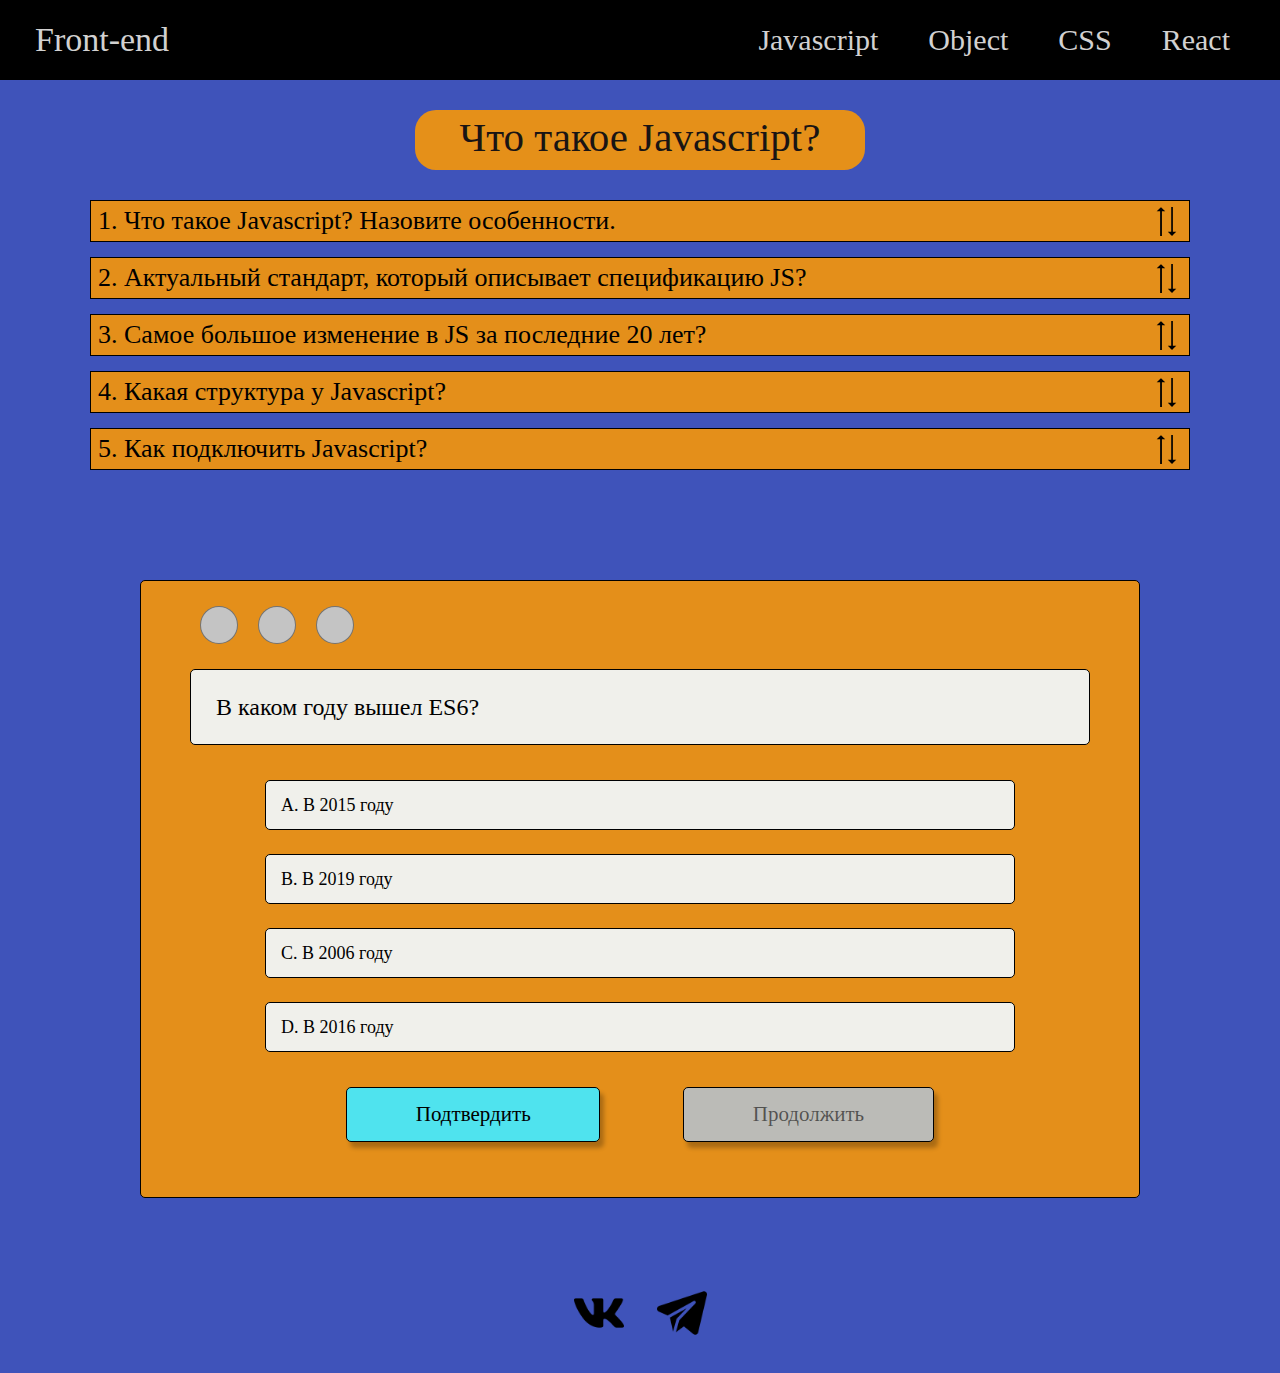
==== commit ba72fe99: "структурировал массивы с контентом для удобства наполнения" ====
--- a/index.html
+++ b/index.html
@@ -14,8 +14,8 @@
                 <div class="menu__row">
                     <div class="menu__title">Front-end</div>
                     <div class="menu__links">
-                        <a href="" class="menu__link">Javascript</a>
-                        <a href="" class="menu__link">HTML</a>
+                        <li href="" class="menu__link">Javascript</li>
+                        <li href="" class="menu__link">Object</li>
                         <a href="" class="menu__link">CSS</a>
                         <a href="" class="menu__link">React</a>
                     </div>
@@ -82,7 +82,11 @@
         </footer>
     </wrapper>
     <script src="/script/index.js"></script>
-    <script src="/script/test.js"></script>
-    <script src="/script/burger.js"></script>
+    <script type="module" src="/script/answors.js"></script>
+    <script type="module" src="/script/antworts1.js"></script>
+    <script type="module" src="/script/antworts2.js"></script>
+    <script type="module" src="/script/antworts3.js"></script>
+    <script type="module" src="/script/antworts4.js"></script>
+    <script type="module" src="/script/test.js"></script>
 </body>
 </html>--- a/css/style.css
+++ b/css/style.css
@@ -134,6 +134,7 @@
   text-decoration: none;
   font-size: 30px;
   padding: 10px 25px;
+  cursor: pointer;
 }
 
 @media (max-width: 1137px) {
@@ -484,42 +485,30 @@
 }
 
 .answors__antwort-visible img {
-  width: 500px;
+  max-width: 75%;
 }
 
 @media (max-width: 1137px) {
   .answors__antwort-visible {
     padding: 13px;
   }
-  .answors__antwort-visible img {
-    width: 480px;
-  }
 }
 
 @media (max-width: 1137px) and (max-width: 841px) {
   .answors__antwort-visible {
     padding: 10px;
   }
-  .answors__antwort-visible img {
-    width: 460px;
-  }
 }
 
 @media (max-width: 1137px) and (max-width: 841px) and (max-width: 767px) {
   .answors__antwort-visible {
     padding: 10px;
   }
-  .answors__antwort-visible img {
-    width: 360px;
-  }
 }
 
 @media (max-width: 1137px) and (max-width: 841px) and (max-width: 767px) and (max-width: 479px) {
   .answors__antwort-visible {
     padding: 8px;
-  }
-  .answors__antwort-visible img {
-    width: 275px;
   }
 }
 
